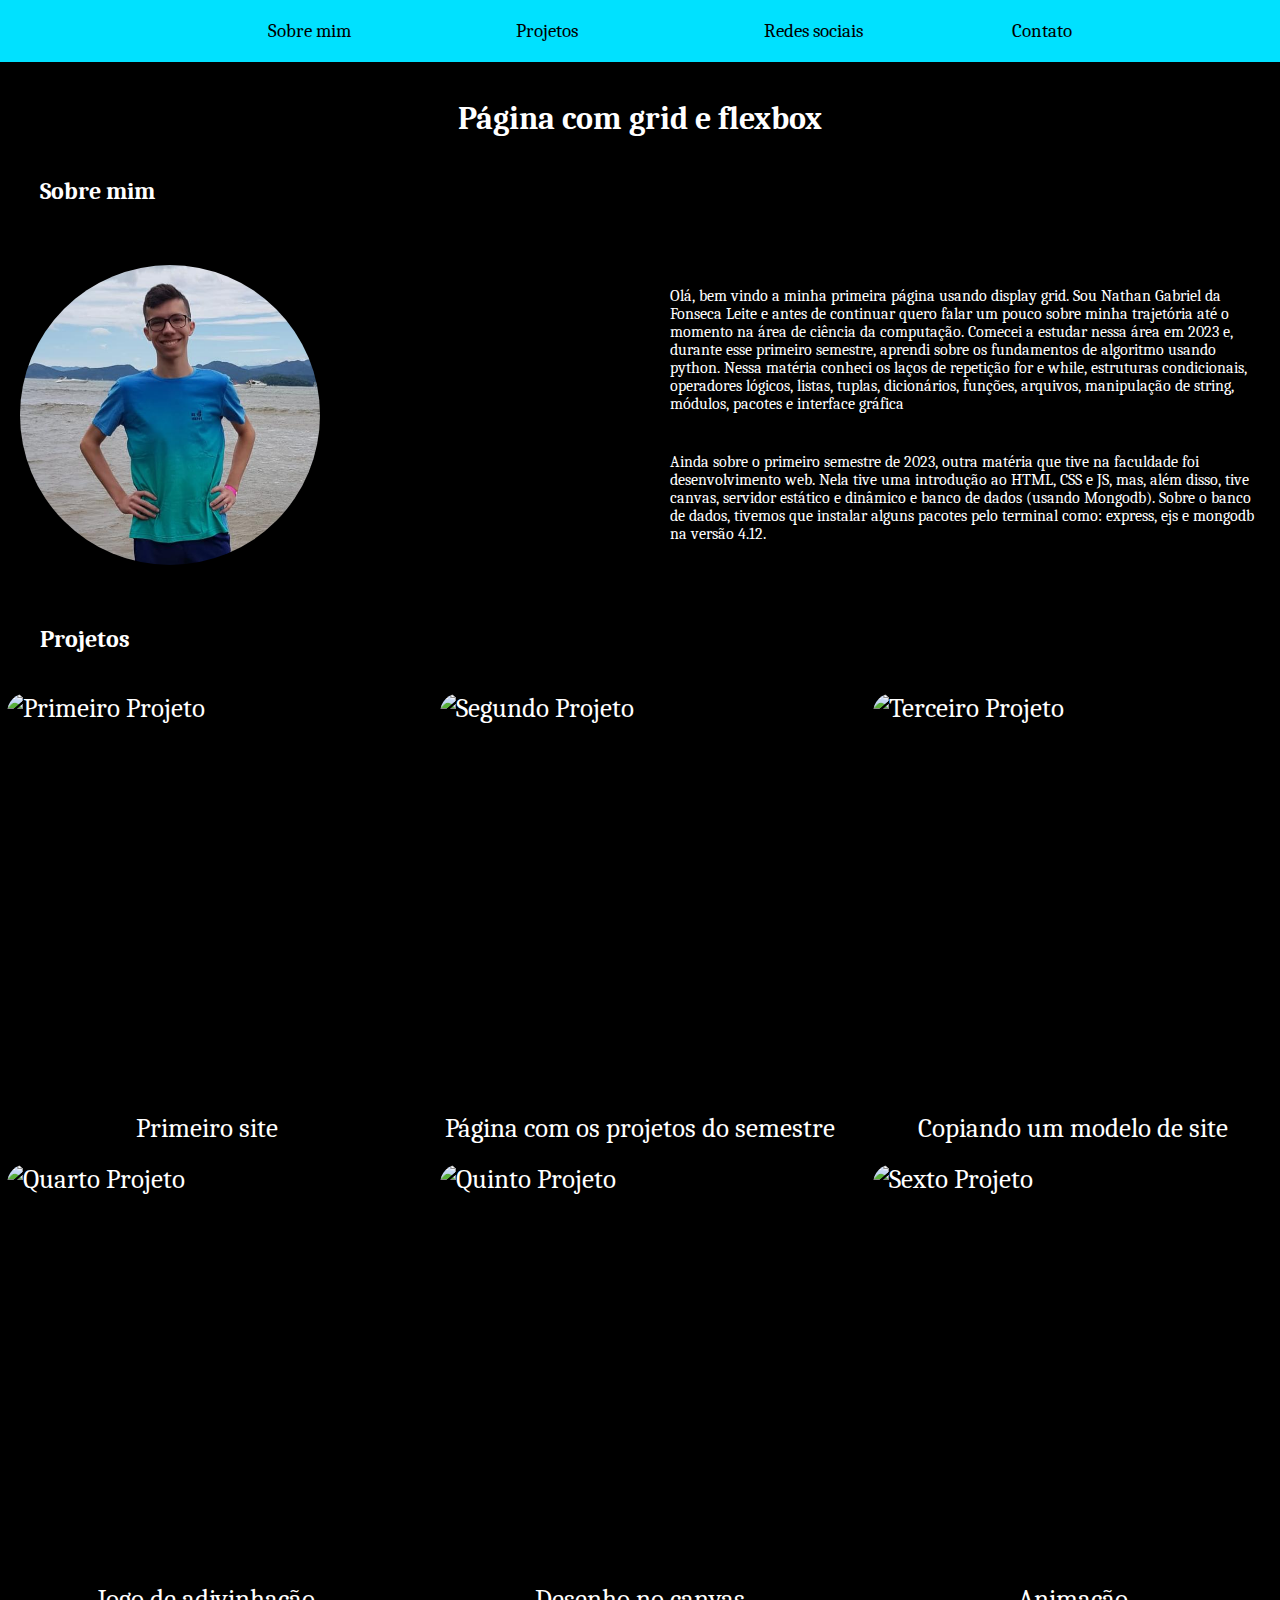
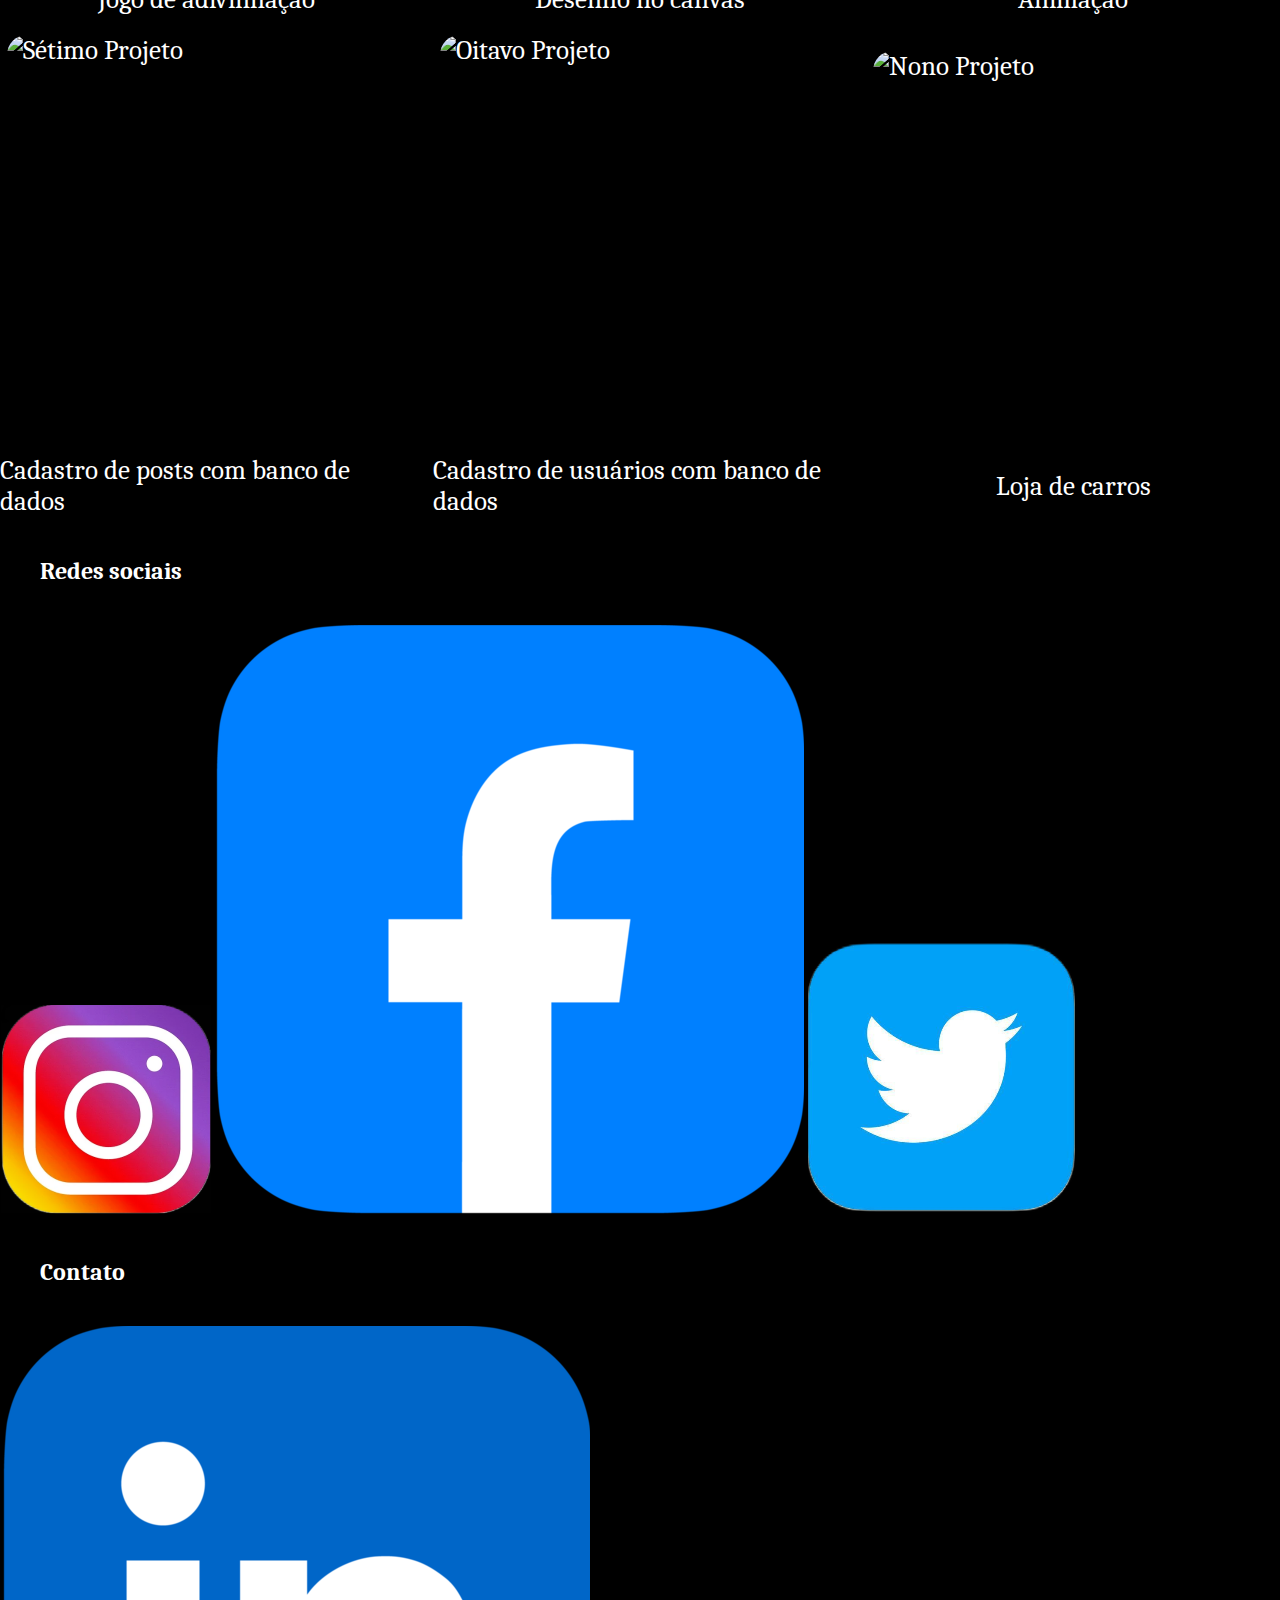
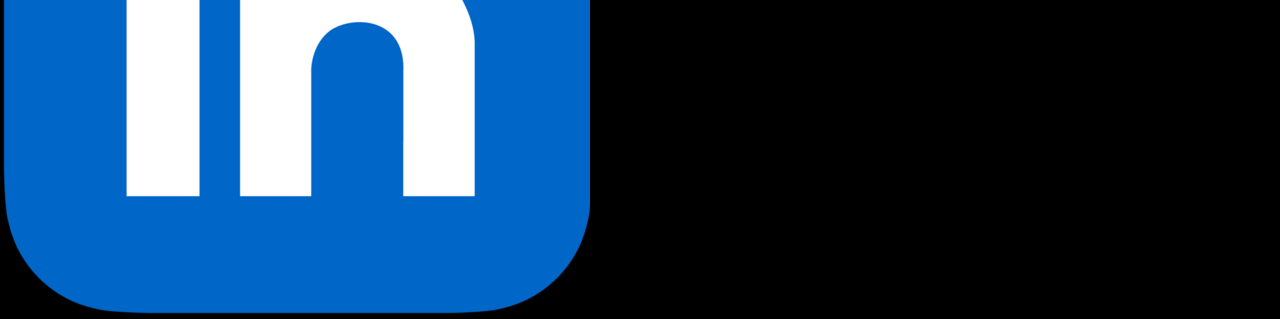
==== landing-page-grid/index.html @ e67f1b86 "Landing page com os projetos do primeiro semestre" ====
<!DOCTYPE html>
<html lang="pt-br">
<head>
    <meta charset="UTF-8">
    <meta http-equiv="X-UA-Compatible" content="IE=edge">
    <meta name="viewport" content="width=device-width, initial-scale=1.0">
    <title>Página com grid</title>
    <link rel="stylesheet" href="assets/index.css">
</head>
<body>
    <header id="menu">
        <a href="#menu"></a>
        <a href="#sobre-mim">Sobre mim</a>
        <a href="#projetos">Projetos</a>
        <a href="#redes-sociais">Redes sociais</a>
        <a href="#contato">Contato</a>
    </header>
    <main>
        <h1>Página com grid e flexbox</h1>
        <h2>Sobre mim</h2>
        <section id="sobre-mim">
            <img src="assets/img/lindo_eu.jpg" alt="foto de um menino">
            <div>
                <p>
                    Olá, bem vindo a minha primeira página usando display grid. Sou Nathan Gabriel da Fonseca Leite e antes de continuar quero falar um pouco sobre minha trajetória até o momento na área de ciência da computação. Comecei a estudar nessa área em 2023 e, durante esse primeiro semestre, aprendi sobre os fundamentos de algoritmo usando python. Nessa matéria conheci os laços de repetição for e while, estruturas condicionais, operadores lógicos, listas, tuplas, dicionários, funções, arquivos, manipulação de string, módulos, pacotes e interface gráfica
                </p>
                <p>
                    Ainda sobre o primeiro semestre de 2023, outra matéria que tive na faculdade foi desenvolvimento web. Nela tive uma introdução ao HTML, CSS e JS, mas, além disso, tive canvas, servidor estático e dinâmico e banco de dados (usando Mongodb). Sobre o banco de dados, tivemos que instalar alguns pacotes pelo terminal como: express, ejs e mongodb na versão 4.12.
                </p>
            </div>
        </section>
        <h2>Projetos</h2>
        <section id="projetos">
            <div>
            <img class="img-projetos" src="/assets/img/projeto1.png" alt="Primeiro Projeto">
            <p>Primeiro site</p>
            </div>
            <div>
                <img class="img-projetos" src="/assets/img/projeto2.png" alt="Segundo Projeto">
                <p>Página com os projetos do semestre</p>
            </div>
            <div>
                <img class="img-projetos" src="/assets/img/projeto3.png" alt="Terceiro Projeto">
                <p>Copiando um modelo de site</p>
            </div>
            <div>
                <img class="img-projetos" src="/assets/img/projeto4.png" alt="Quarto Projeto">
                <p>Jogo de adivinhação</p>
            </div>
            <div>
                <img class="img-projetos" src="/assets/img/projeto5.png" alt="Quinto Projeto">
                <p>Desenho no canvas</p>
            </div>
            <div>
                <img class="img-projetos" src="/assets/img/projeto6.png" alt="Sexto Projeto">
                <p>Animação</p>
            </div>
            <div>
                <img class="img-projetos" src="/assets/img/projeto7.png" alt="Sétimo Projeto">
                <p>Cadastro de posts com banco de dados</p>
            </div>
            <div>
                <img class="img-projetos" src="/assets/img/projeto8.png" alt="Oitavo Projeto">
                <p>Cadastro de usuários com banco de dados</p>
            </div>
            <div>
                <img class="img-projetos" src="/assets/img/projeto9.png" alt="Nono Projeto">
                <p>Loja de carros</p>
            </div>
        </section>
        <h2>Redes sociais</h2>
        <section id="redes-sociais">
            <a href="https://www.instagram.com/nathan.g.f.l/"><img src="assets/img/logoinstagram.png" alt="Logo instagram"></a>
            <a href="https://www.facebook.com/nathangabriel.dafonsecaleite/"><img src="assets/img/logofacebook.png" alt="Logo facebook"></a>
            <a href="https://twitter.com/Nathangabrielfl"><img src="assets/img/logotwitter.png" alt="Logo twitter"></a>
        </section>
    </main>
    <footer>
        <h2>Contato</h2>
        <section id="contato">
            <a href="https://www.linkedin.com/in/nathan-gabriel-fonseca-leite-9425a4272/"><img src="assets/img/logolinkedin.png" alt="Logo linkedin"></a>
        </section>
    </footer>
</body>
</html>
---- landing-page-grid/assets/index.css ----
@import url('https://fonts.googleapis.com/css2?family=Caladea&display=swap');

* {
    margin: 0;
    padding: 0;
    box-sizing: border-box;
}

html {
    scroll-behavior: smooth;
}

header {
    padding: 20px;
    display: grid;
    grid-template-columns: 1fr 1fr 1fr 1fr 1fr;
    position: fixed;
    width: 100vw;
    align-items: center;
    background-color: rgb(0, 225, 255);
}

header a {
    font-size: 14pt;
    color: rgb(0, 0, 0);
    text-decoration: none;
}

header a:hover {
    transform: scale(1, 1.2);
    transition: 0.5s;
}

body {
    background-color: #000;
    color: #fff;
    font-family: 'Caladea', serif;
}

h1 {
    text-align: center;
    color: #fff;
}
main {
    padding-top: 100px;
}

h2 {
    margin: 40px 0px 40px 40px;
}

#sobre-mim {
    display: flex;
    align-items: center;
    justify-content: center;
    gap: 350px;
    padding: 20px;
}

#sobre-mim div {
    display: flex;
    flex-direction: column;
    gap: 40px;
    width: 700px;
}

#sobre-mim img {
    border-radius: 50%;
    height: 300px;
}

#projetos {
    display: grid;
    grid-template-columns: repeat(3, 1fr);
    gap: 20px;
}

#projetos div {
    display: flex;
    flex-direction: column;
    justify-content: center;
    align-items: center;
    gap: 20px;
    font-size: 20pt;
}

.img-projetos {
    height: 400px;
    width: 400px;
    border-radius: 20px;
}
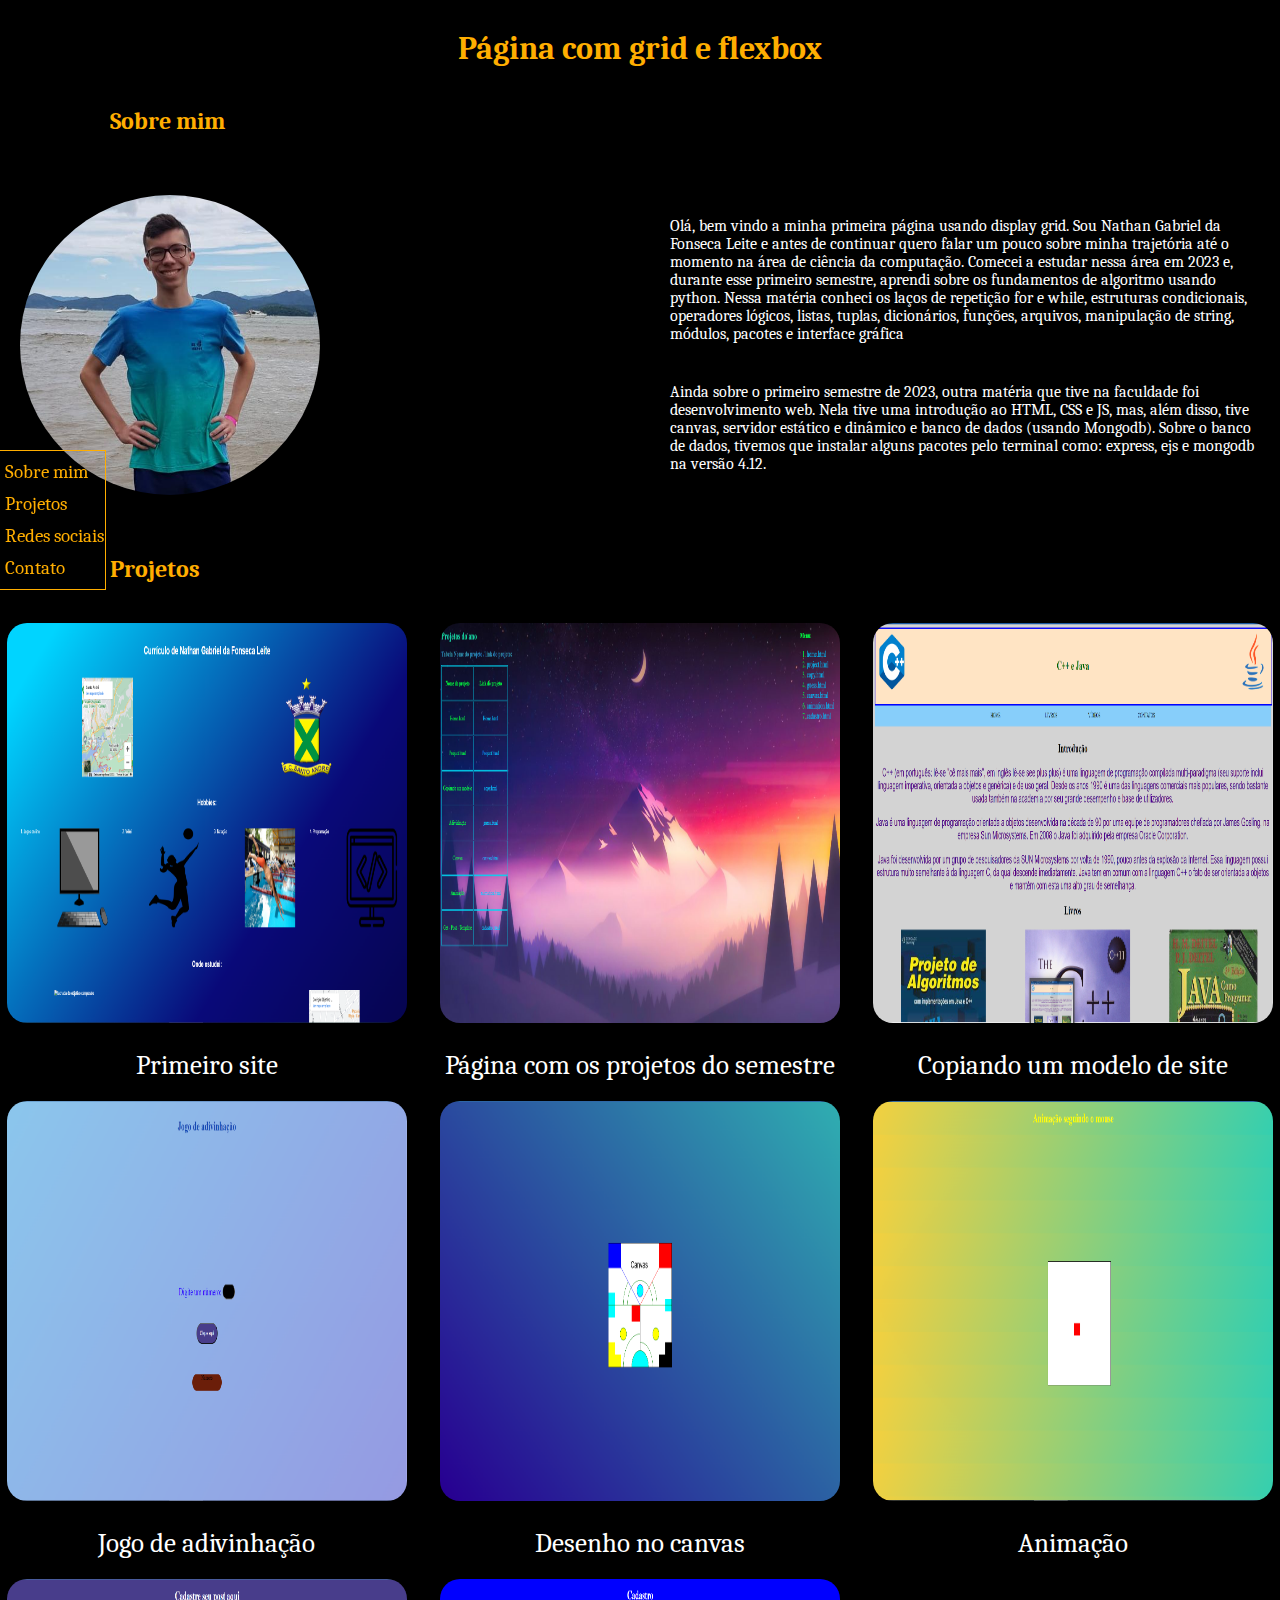
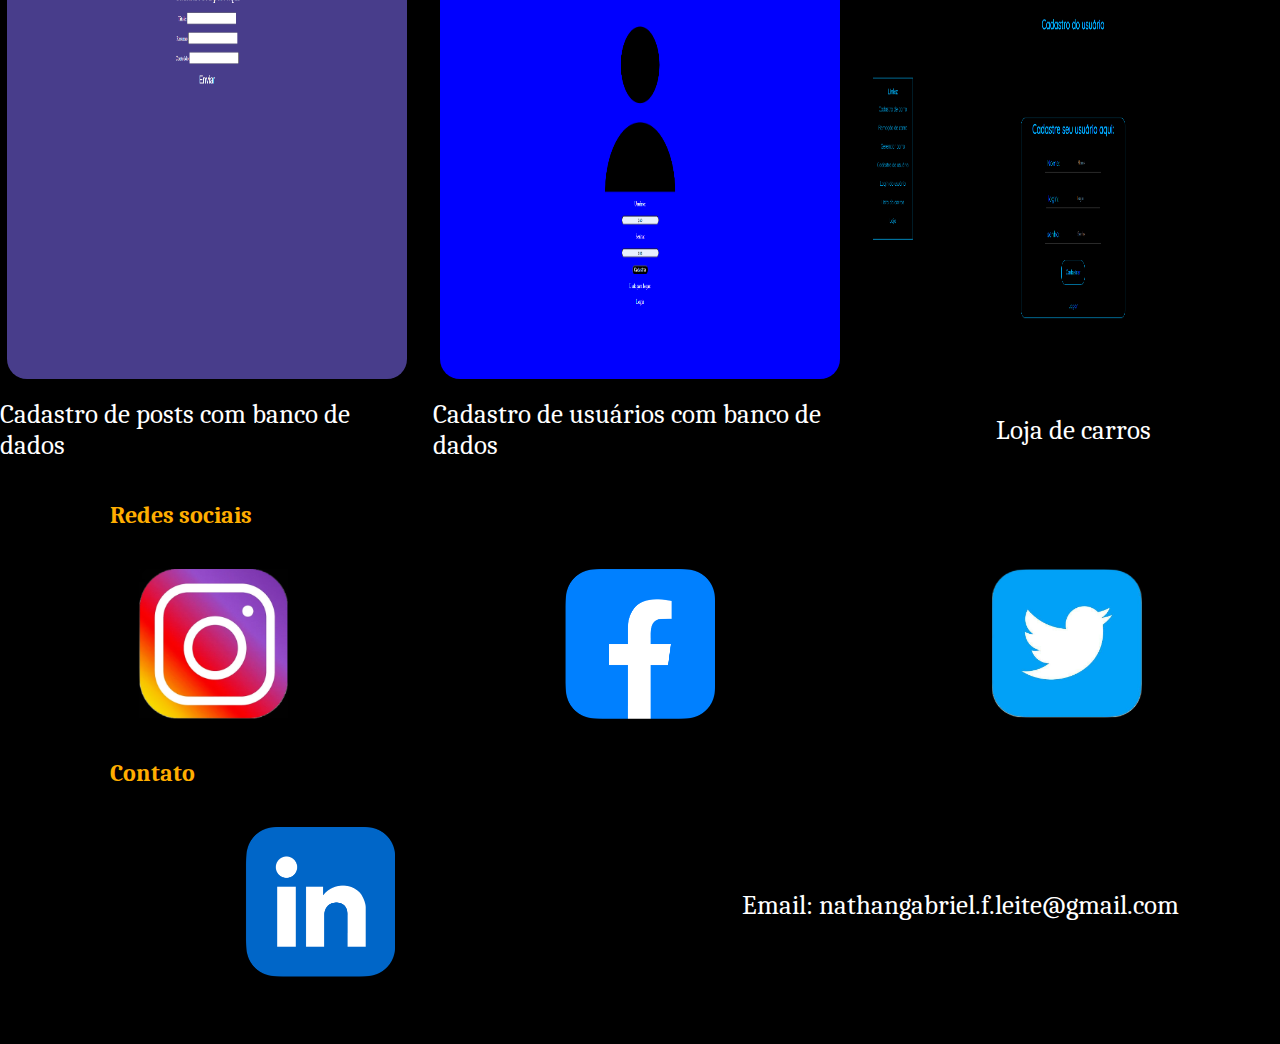
==== commit b20f6dc0: "Add files via upload" ====
--- a/landing-page-grid/index.html
+++ b/landing-page-grid/index.html
@@ -32,53 +32,54 @@
         <h2>Projetos</h2>
         <section id="projetos">
             <div>
-            <img class="img-projetos" src="/assets/img/projeto1.png" alt="Primeiro Projeto">
-            <p>Primeiro site</p>
+                <a target="_blank" href="https://nathangbl.github.io/Git-Pages/primeiro-site/home.html"><img class="img-projetos" src="assets/img/projeto1.png" alt="Primeiro Projeto"></a>
+                <p>Primeiro site</p>
             </div>
             <div>
-                <img class="img-projetos" src="/assets/img/projeto2.png" alt="Segundo Projeto">
+                <a target="_blank" href="https://nathangbl.github.io/Git-Pages/pagina-html/project.html"><img class="img-projetos" src="assets/img/projeto2.png" alt="Segundo Projeto"></a>
                 <p>Página com os projetos do semestre</p>
             </div>
             <div>
-                <img class="img-projetos" src="/assets/img/projeto3.png" alt="Terceiro Projeto">
+                <a target="_blank" href="https://nathangbl.github.io/Git-Pages/copia-modelo-site/copy.html"><img class="img-projetos" src="assets/img/projeto3.png" alt="Terceiro Projeto"></a>
                 <p>Copiando um modelo de site</p>
             </div>
             <div>
-                <img class="img-projetos" src="/assets/img/projeto4.png" alt="Quarto Projeto">
+                <a target="_blank" href="https://nathangbl.github.io/Git-Pages/adivinhacao/guess.html"><img class="img-projetos" src="assets/img/projeto4.png" alt="Quarto Projeto"></a>
                 <p>Jogo de adivinhação</p>
             </div>
             <div>
-                <img class="img-projetos" src="/assets/img/projeto5.png" alt="Quinto Projeto">
+                <a target="_blank" href="https://nathangbl.github.io/Git-Pages/canvas/canvas.html"><img class="img-projetos" src="assets/img/projeto5.png" alt="Quinto Projeto"></a>
                 <p>Desenho no canvas</p>
             </div>
             <div>
-                <img class="img-projetos" src="/assets/img/projeto6.png" alt="Sexto Projeto">
+                <a target="_blank" href="https://nathangbl.github.io/Git-Pages/anima%C3%A7%C3%A3o/animation.html"><img class="img-projetos" src="assets/img/projeto6.png" alt="Sexto Projeto"></a>
                 <p>Animação</p>
             </div>
             <div>
-                <img class="img-projetos" src="/assets/img/projeto7.png" alt="Sétimo Projeto">
+                <img class="img-projetos" src="assets/img/projeto7.png" alt="Sétimo Projeto">
                 <p>Cadastro de posts com banco de dados</p>
             </div>
             <div>
-                <img class="img-projetos" src="/assets/img/projeto8.png" alt="Oitavo Projeto">
+                <img class="img-projetos" src="assets/img/projeto8.png" alt="Oitavo Projeto">
                 <p>Cadastro de usuários com banco de dados</p>
             </div>
             <div>
-                <img class="img-projetos" src="/assets/img/projeto9.png" alt="Nono Projeto">
+                <img class="img-projetos" src="assets/img/projeto9.png" alt="Nono Projeto">
                 <p>Loja de carros</p>
             </div>
         </section>
         <h2>Redes sociais</h2>
         <section id="redes-sociais">
-            <a href="https://www.instagram.com/nathan.g.f.l/"><img src="assets/img/logoinstagram.png" alt="Logo instagram"></a>
-            <a href="https://www.facebook.com/nathangabriel.dafonsecaleite/"><img src="assets/img/logofacebook.png" alt="Logo facebook"></a>
-            <a href="https://twitter.com/Nathangabrielfl"><img src="assets/img/logotwitter.png" alt="Logo twitter"></a>
+            <a target="_blank" href="https://www.instagram.com/nathan.g.f.l/"><img src="assets/img/logoinstagram.png" alt="Logo instagram"></a>
+            <a target="_blank" href="https://www.facebook.com/nathangabriel.dafonsecaleite/"><img src="assets/img/logofacebook.png" alt="Logo facebook"></a>
+            <a target="_blank" href="https://twitter.com/Nathangabrielfl"><img src="assets/img/logotwitter.png" alt="Logo twitter"></a>
         </section>
     </main>
     <footer>
         <h2>Contato</h2>
         <section id="contato">
-            <a href="https://www.linkedin.com/in/nathan-gabriel-fonseca-leite-9425a4272/"><img src="assets/img/logolinkedin.png" alt="Logo linkedin"></a>
+            <a target="_blank" href="https://www.linkedin.com/in/nathan-gabriel-fonseca-leite-9425a4272/"><img src="assets/img/logolinkedin.png" alt="Logo linkedin"></a>
+            <p>Email: nathangabriel.f.leite@gmail.com</p>
         </section>
     </footer>
 </body>
--- a/landing-page-grid/assets/index.css
+++ b/landing-page-grid/assets/index.css
@@ -11,18 +11,21 @@
 }
 
 header {
-    padding: 20px;
+    padding: 0px 1px 10px 5px;
+    gap: 10px;
+    border: 1px solid rgb(255, 174, 0);
+    border-left: 0;
     display: grid;
-    grid-template-columns: 1fr 1fr 1fr 1fr 1fr;
+    grid-template-columns: repeat(1, 1fr);
     position: fixed;
-    width: 100vw;
     align-items: center;
-    background-color: rgb(0, 225, 255);
+    top: 50%;
+    left: 0;
 }
 
 header a {
     font-size: 14pt;
-    color: rgb(0, 0, 0);
+    color: rgb(255, 174, 0);
     text-decoration: none;
 }
 
@@ -35,18 +38,20 @@
     background-color: #000;
     color: #fff;
     font-family: 'Caladea', serif;
+    padding: 0 0 60px 0;
 }
 
 h1 {
     text-align: center;
-    color: #fff;
+    color: rgb(255, 174, 0);
 }
 main {
-    padding-top: 100px;
+    padding-top: 30px;
 }
 
 h2 {
-    margin: 40px 0px 40px 40px;
+    color: rgb(255, 174, 0);
+    margin: 40px 0px 40px 110px;
 }
 
 #sobre-mim {
@@ -88,4 +93,43 @@
     height: 400px;
     width: 400px;
     border-radius: 20px;
+}
+
+#redes-sociais img{
+    height: 150px;
+    width: 150px;
+}
+
+#redes-sociais a{
+    height: 150px;
+    width: 150px;
+}
+
+#redes-sociais {
+    display: grid;
+    grid-template-columns: repeat(3, 1fr);
+    align-items: center;
+    justify-items: center;
+}
+
+#contato img {
+    height: 150px;
+    width: 150px;
+}
+
+#contato {
+    display: grid;
+    grid-template-columns: repeat(2, 1fr);
+    align-items: center;
+    justify-items: center;
+    font-size: 20pt;
+}
+
+::-webkit-scrollbar {
+    background-color: transparent;
+}
+
+::-webkit-scrollbar-thumb {
+    border-radius: 20px;
+    background-color: rgb(255, 255, 255);
 }